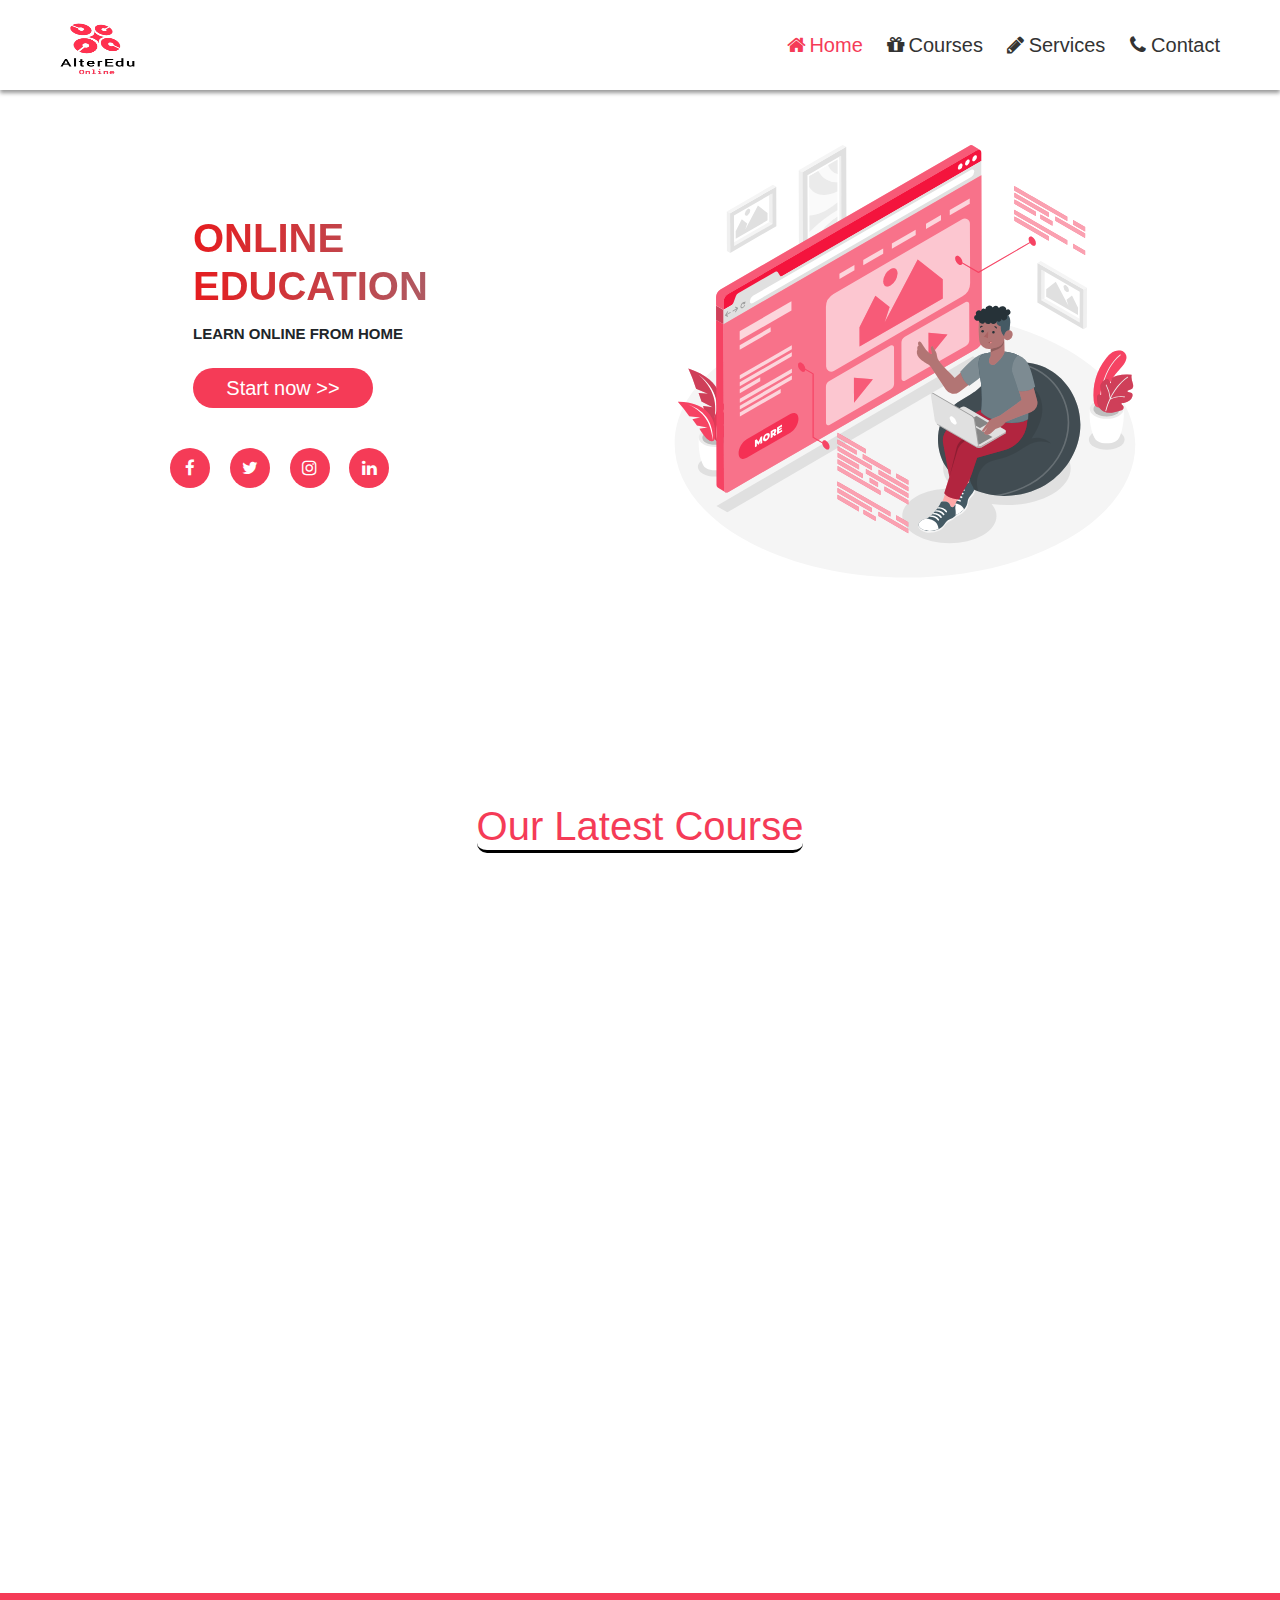
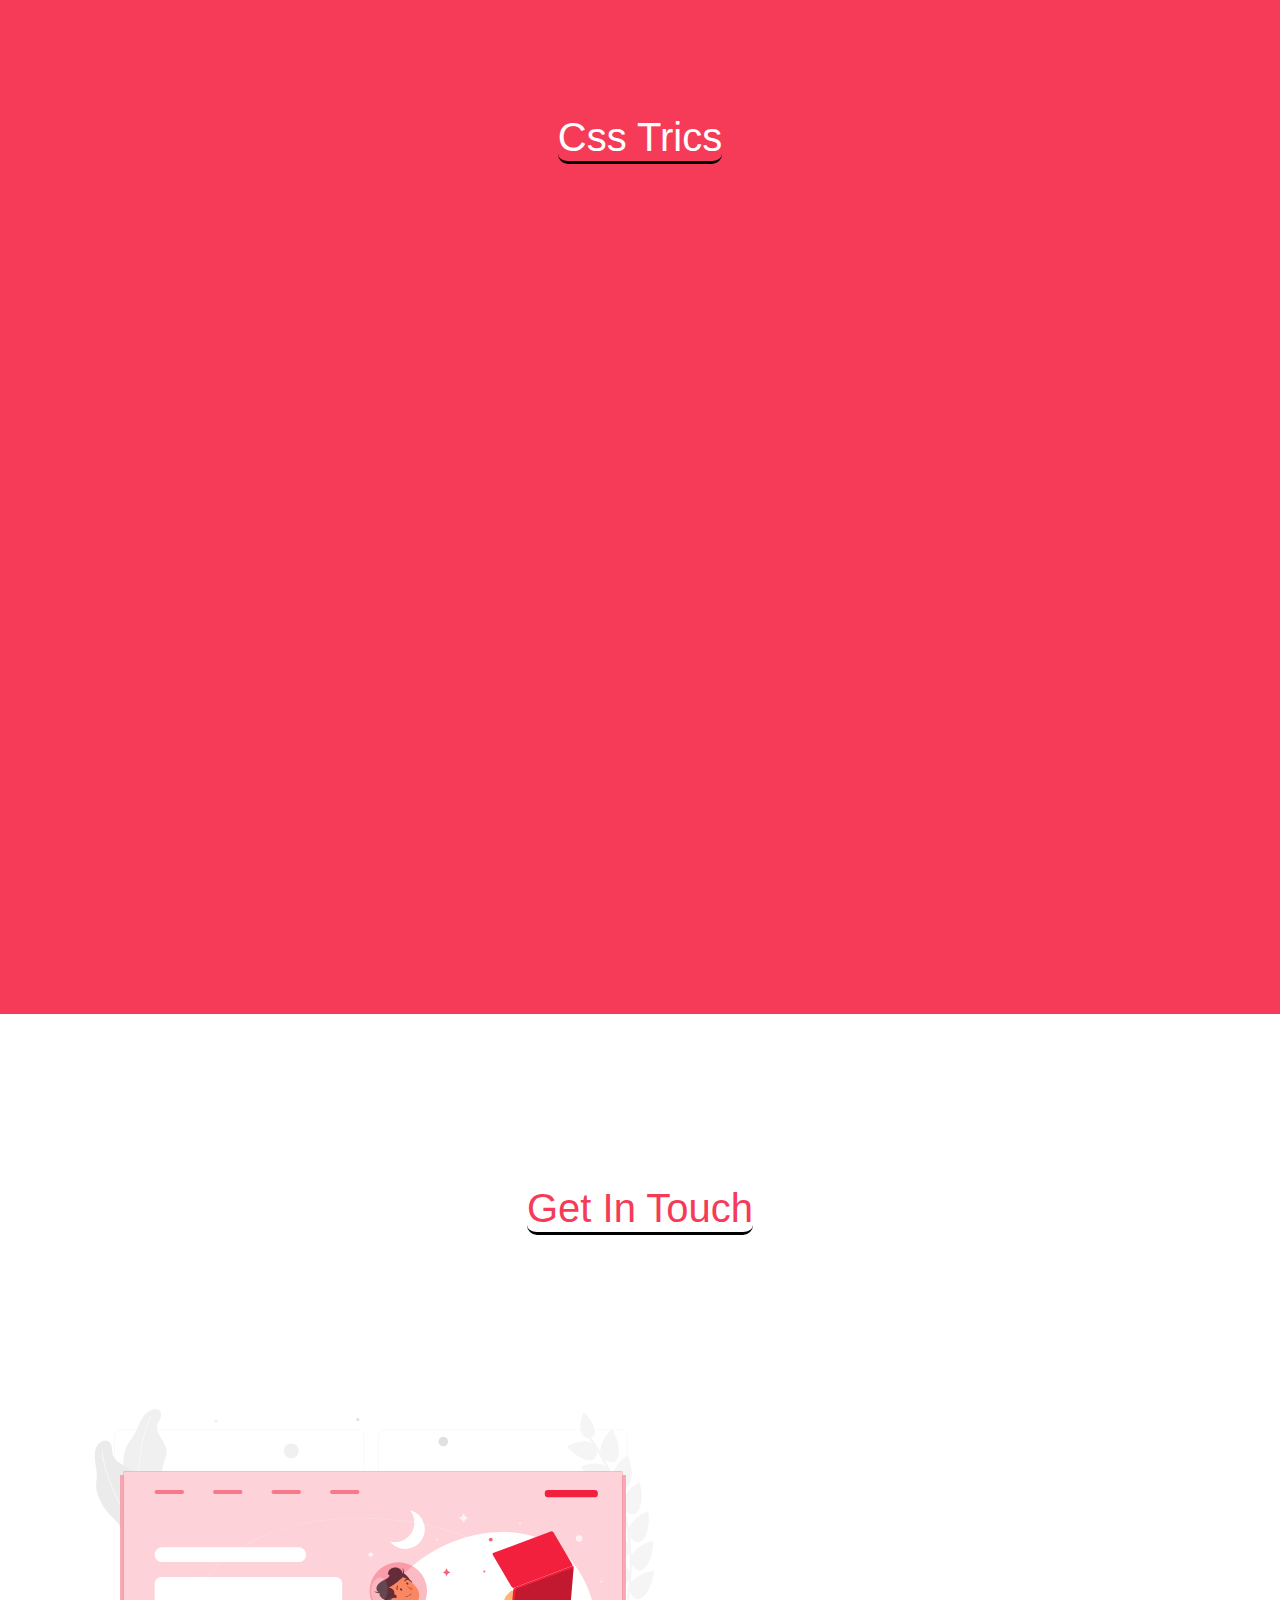
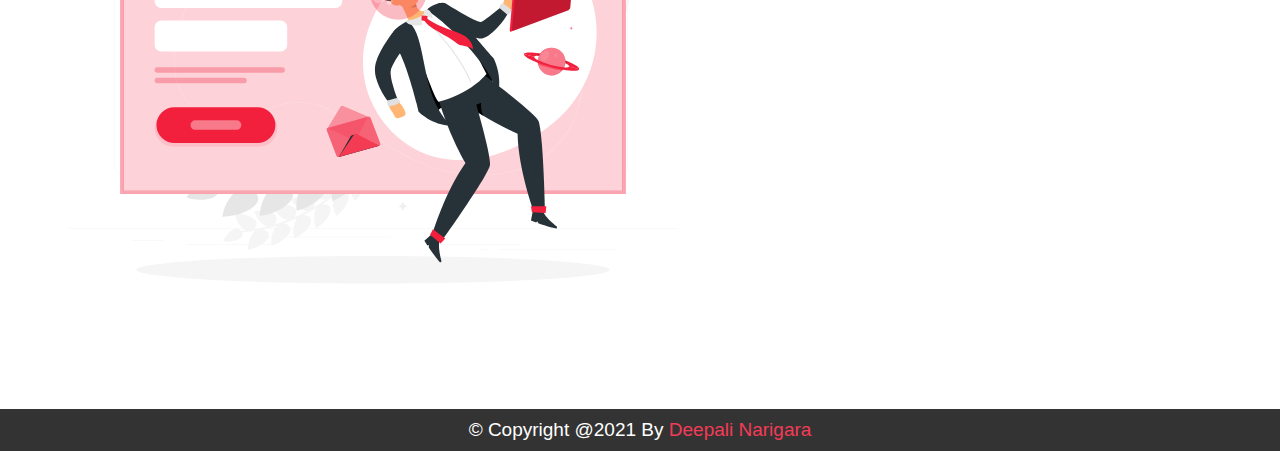
==== index.html @ 1b3f54cc "Version 0" ====
<!DOCTYPE html>
<html>
<head>
    <meta charset="utf-8">
    <meta name="viewport" content="width=device-width, initial-scale=1, shrink-to-fit=no">
    <link rel="stylesheet" href="css/style.css">
    <link rel="stylesheet" href="css/font-awesome-4.7.0/css/font-awesome.css">
    <!-----Aos Animation------->
    <link rel="stylesheet" href="https://unpkg.com/aos@next/dist/aos.css" />
    <!-- Bootstrap CSS -->
    <link rel="stylesheet" href="css/bootstrap-4.4.1-dist/css/bootstrap.min.css">
    <script src="js/jquery 3.4.1"></script>

    <title>Animated Online Web</title>
</head>
<body>
    <!--------Header section------->
    <header id="header">
        <a href="#" class="logo"><img src="img/logo/logo2.png" alt="logo"></a>
        <nav>
            <ul>
                <li><a href="#home" class="active"><div class="fa fa-home fa-fw"></div>Home</a></li>
                <li><a href="#course"><div class="fa fa-gift fa-fw"></div>Courses</a></li>

                <li><a href="#service"><div class="fa fa-pencil fa-fw"></div>Services</a></li>
                <li><a href="#contact"><div class="fa fa-phone fa-fw"></div>Contact</a></li>
            </ul>
        </nav>
          <i class="fa fa-bars"></i>
</header>

<main class="site-main" id="home">
    <section class="side-banner" >
        <div class="container">
            <div class="row">
                <div class="col-lg-6 col-md-12 site-title">
                    <h1 class="title-text text-uppercase">Online<br> Education</h1>
                    <h4 class="title-text text-uppercase">Learn online from home</h4>   
                    <a href="#course"><button>Start now >></button></a>
                    <div class="icons">
                        <a href="#" class="fa fa-facebook-f"></a>
                        <a href="#" class="fa fa-twitter"></a>
                        <a href="#" class="fa fa-instagram"></a>
                        <a href="#" class="fa fa-linkedin"></a>
                    </div>                 
                 </div>
            
                <div class="col-lg-6 col-md-12 banner-image">
                    <img src="img/home-img/Landing page-amico.svg" alt="banner image" class="img-fluid">
                </div>
            </div>
        </div>
    </section>
<!--------------------Course section--------------------->

<section id="course">
    <h1 class="heading">Our latest course</h1>

    <div class="box-container">
    <div class="box" data-aos="flip-right">
        <img src="img/course-img/html.svg" alt="html">
        <p>HTML is the standard markup language for Web pages. With HTML you can create your own Website. HTML is easy to learn - You will enjoy it!</p>
        <a href="https://www.w3schools.com/html/default.asp">Learn more>></a>
    </div>
    <div class="box" data-aos="flip-down">
        <img src="img/course-img/css.svg" alt="css">
        <p>CSS is the language we use to style an HTML document. CSS describes how HTML elements should be displayed. This tutorial will teach you CSS from basic to advanced.</p>
        <a href="https://www.w3schools.com/css/default.asp">Learn more>></a>
    </div>
    <div class="box" data-aos="flip-left">
        <img src="img/course-img/js.svg" alt="javascript">
        <p>JavaScript is the world's most popular programming language. JavaScript is the programming language of the Web. JavaScript is easy to learn. This tutorial will teach you JavaScript from basic to advanced.</p>
        <a href="https://www.w3schools.com/js/default.asp">Learn more>></a>
    </div>
    <div class="box" data-aos="flip-left">
        <img src="img/course-img/jquery.svg" alt="jquery">
        <p>jQuery is a JavaScript Library. jQuery greatly simplifies JavaScript programming. jQuery is easy to learn.</p>
        <a href="https://www.w3schools.com/jquery/">Learn more>></a>
    </div>
    <div class="box" data-aos="flip-up">
        <img src="img/course-img/php.svg" alt="php">
        <p>PHP is a server scripting language, and a powerful tool for making dynamic and interactive Web pages. PHP is a widely-used, free, and efficient alternative to competitors such as Microsoft's ASP.</p>
        <a href="https://www.w3schools.com/php/default.asp">Learn more>></a>
    </div>
    <div class="box" data-aos="flip-right">
        <img src="img/course-img/react.svg" alt="reactjs">
        <p>React is a JavaScript library for building user interfaces. React is used to build single page applications. React allows us to create reusable UI components.</p>
        <a href="https://www.w3schools.com/react/">Learn more>></a>
    </div>

    </div>
</section>

<!-----------Service------------>

<section id="service">
    <h1 class="heading">Css Trics</h1>
    <div class="box-container">
        <div class="box" data-aos="flip-left">
            <img src="img/course-img/css.svg" alt="">
            <div class="info">
                <a href="services/NewYearWeb/index.html">New Year Web</a>
                <p>This is new year greetings webpage for beginners.</p>
            </div>
        </div>

        <div class="box" data-aos="flip-right">
            <img src="img/course-img/css.svg" alt="">
            <div class="info">
                <a href="services/CSS TEXT JUMPING/text.html">Jumping Text</a>
                <p>This is jumping text webpage for beginners.</p>
            </div>
        </div>

        <div class="box" data-aos="flip-left">
            <img src="img/course-img/css.svg" alt="">
            <div class="info">
               <a href="services/Neon Button/index.html"> Neon Button</a> 
                <p>This is neon button webpage for beginners.</p>
            </div>
        </div>

        <div class="box" data-aos="flip-right">
            <img src="img/course-img/css.svg" alt="">
            <div class="info">
               <a href="services/Skewed Border Box/index.html"> Skewed border box</a> 
                <p>This is Skewed border box webpage for beginners.</p>
            </div>
        </div>
    </div>
</section>

<!-----------Contact ------------>
<section id="contact">
    <h1 class="heading">Get in touch</h1>
   
    <div class="row align-items-center min-vh-75 min-vw-100">
         <div class="col-lg-6 col-md-8 mx-auto">
            <div class="contact-img">
                <img src="img/home-img/Landing page-rafiki.svg" alt="">
            </div>
        </div> 
        <div class="col-lg-4 col-md-8 mx-auto">
            <form action="" data-aos="zoom-in">
                <div class="inputBox">
                    <input type="text" required>
                    <h3>Full name</h3>
                </div>
                <div class="inputBox">
                    <input type="email" required>
                    <h3>Email</h3>
                </div>
                <div class="inputBox">
                    <input type="phone" required>
                    <h3>Phone No.</h3>
                </div>
                <div class="inputBox">
                    <textarea id="" name="" cols="30" rows="10" required></textarea>
                    <h3>Message</h3>
                </div>
                <div class="inputBox">
                    <input type="submit" value="send">
                </div>
            </form>

        </div>
       
    </div>
</section>

<!--------------Footer--------------->
<section id="footer">
    <h1>&copy; Copyright @2021 by <span> Deepali Narigara </span></h1>
</section>




    <!----------Script part------------->

    <script src="https://unpkg.com/aos@next/dist/aos.js"></script>
  <script>
    AOS.init({
        delay:500
    });
  </script>

    <script>

        $(document).ready(function(){
            $('.fa-bars').click(function(){
                $(this).toggleClass('fa-times');
                $('nav').toggleClass('nav-toggle');
            }); 
            $(window).on('load scroll',function(){

            $(window).scroll(function(){
                if($(window).scrollTop() > 20){
                    $('#header').css('top','0');

                    $('.fa-bars').removeClass('fa-times');
                    $('nav').removeClass('nav-toggle');
                }else {
                    $('#header').css('top','-100%');
                }
            })
        });
        });
    </script>
</body>
</html>
---- css/style.css ----
@font-face {
    src: url(fonts/Roboto-Regular.ttf);
    font-family: roboto;
}
/*@mixin heading() {
    font-size: 4rem;
    padding-top: 5rem;
    margin: 2rem 0;
    color : #fff;
    text-align : center;
    position: relative;

    &::after {
        content: '';
        position: absolute;
        bottom: -1.5rem;
        left: 50%;
        transform: translatex(-50%);
        height: .3rem;
        width: 60%;
        border-radius: 5rem;
        background: #333;
    }
}*/

*{
    margin: 0;
    padding: 0;
    box-sizing: border-box;
    text-transform: capitalize;
    transition: all .2s linear;
    font-family: sans-serif;
}
html {
    font-size: 62.5%;
    scroll-behavior: smooth;
}
body {
    overflow-x: hidden;
}
#header {
    width: 100vw;
    display: flex;
    align-items: center;
    justify-content: space-between;
    top: 0;left: 0;
    padding: 1rem 4rem;
    background: #fff;
    box-shadow: 0 .3rem .4rem #999;
    z-index: 1100; 
}  
#header nav ul {
    display: flex;
    align-items: center;
    justify-content: space-around;
    list-style: none;
    margin-bottom: 0;
}
#header nav ul li { margin-right: 2rem;}

#header nav ul li a {
    color: #333;
    font-size: 2rem;
    text-decoration: none;
}
#header nav ul li a.active,#header nav ul li a:hover {
    text-decoration: none;
    transition: .1s ease;
    color:#f53b57;
}
#header .logo img {
    height: 7rem;
    width: 11rem;
}
#header .fa-bars{
    font-size: 3rem;
    color: #333;
    cursor: pointer;
    display: none; 
}

/*****************Side Banner*******************/
#home {
     width: 100vw; 
     min-height: 100vh;
}
.site-main{margin-top: -3%}
.site-main .side-banner .title-text {
    padding-left: 20%;
}
.site-main .side-banner button {
    border: none;
    outline: none;
    border-radius: 5rem;
    background: #f53b57;
    color: #fff;
    cursor: pointer;
    height: 4rem;
    width: 18rem;
    font-size: 2rem;
    margin-top: 2rem;
    margin-left: 20%;
}
.site-main .side-banner button:hover{
 background: #111;
}
.icons {position: absolute; left: 10rem; margin-top: 4rem;}
.icons a{
    width: 4rem;
    height: 4rem;
    line-height: 4rem;
    text-align: center;
    background: #f53b57;
    color: #fff;
    font-size: 1.7rem;
    border-radius: 5rem;
    margin-right: 1.7rem;
    transition: .5s;
}
.icons a:hover {
    text-decoration: none;
    background: gray;
    transform: rotate(360deg);
}
.site-main .side-banner .site-title h1 {
    padding-top: 30%;
    font-size: 4rem;
    font-weight: 900;
    background-image:  linear-gradient(to left ,#808e9b, red);
    -webkit-background-clip: text;
    -moz-background-clip: text;
    background-clip: text;
    color: transparent;
}
.site-main .side-banner .site-title h4 {
    padding-top: 2%;
    font-size: 1.5rem;
    font-weight: 700;
}
.banner-image img{
    padding-top: 5rem;
    padding-bottom: 3rem;
    width: 50rem;
    animation: image 2s alternate infinite;
}
@keyframes image {
    0% {transform: translateY(-20px); }
    100% {transform: translateY(20px);}
}
/******************Course section*********************/

#course {
    display: grid;
    place-items: center;
    min-height: 100vh;
    width: 100vw;
}
#course .heading {
    color: #f53b57;
    font-size: 4rem;
    padding-top: 5rem;
    margin: 12rem 0;
    text-align : center;
    position: relative;
    border-bottom: 3px outset #333;
    border-radius: 1rem;
}
/*.heading ::after {
    content: ' ';
    position: absolute;
    bottom: -1.5rem;
    left: 50%;
    transform: translateX(-50%);
    height: .3rem;
    width: 60%;
    border-radius: 5rem;
    background: #333;
}*/
#course .box-container {
    display: flex;
    align-items: center;
    justify-content: center;
    width: 90%;
    flex-wrap: wrap;
}
#course .box {
    height: 27rem;
    width: 30rem;
    border-radius: .5rem;
    box-shadow: 0 0 .3rem #333;
    margin: 2rem;
    display: flex;
    align-items: center;
    justify-content: center;
    flex-flow: column;
    cursor: pointer;
    overflow: hidden;
}
#course .box img {
    background-color: #f53b57;
    height: 35%;
    width: 35%;
    border-radius: 1rem;
    padding: 1rem;
    transform: translateY(5rem);
}
#course .box p {
    font-size: 1.3rem;
    text-align: center;
    color: #fff;
    opacity: 0;
    padding: 0.4rem;
    transform: translateY(12rem);
}
#course .box a {
    font-size: 2rem;
    text-align: center;
    color: #f53b57;
    opacity: 0;
    padding: 0.2rem;
    transform: translateY(12rem);
}
#course .box:hover p {
    opacity: 1;
    transform: translateY(0rem);
}
#course .box:hover a {
    opacity: 1;
    transform: translateY(0rem);
}
#course .box:hover img{
    height: 25%;
    width: 25%;
    transform: translateY(-2rem);
}
#course .box:hover {
    background: #333;
}

/**********Service************/

#service {
    display: grid;
    place-items: center;
    min-height: 100vh;
    width: 100vw;
    background: #f53b57;
}
#service .heading {
    color: #fff;
    font-size: 4rem;
    margin: 12rem 0;
    text-align : center;
    position: relative;
    border-bottom: 3px outset #333;
    border-radius: 1rem;
}
#service .box-container {
    width: 90%;
}
#service .box{
    background: #fff;
    max-width: 60rem;
    border-radius: .5rem;
    box-shadow: 0 0 .3rem #333;
    display: flex;
    align-items: center;
    justify-content: space-around;
    padding: 4rem 2rem;
    margin: 2rem;
    clear: both;
}
#service .box img {
    height: 7rem;
    padding: 1rem;
    background-color: #f53b57;
    border-radius: 1rem;
    margin-right: 4rem;
}
#service .box .info {
    padding-left: 2.5rem;
    border-left: .4rem solid #f53b57;
}
#service .box .info a{
    font-size: 3rem;
    color: #f53b57;
}
#service .box .info p{
    font-size: 1.5rem;
    color: #333;
}
#service .box:nth-child(even){
    margin-left: 50rem; 
}

/**************Contact*************/

#contact {
    display: grid;
    place-items: center;
    min-height: 100vh;
    width: 100vw;    
}
#contact .heading {
    color: #f53b57;
    font-size: 4rem;
    padding-top: 5rem;
    margin: 12rem 0;
    text-align : center;
    position: relative;
    border-bottom: 3px outset #333;
    border-radius: 1rem;
}

#contact form {  
    background: #fff;
    padding-top: 2rem;
    margin: 2rem 0;
    padding: 2rem;
    border-radius: .5rem;
    box-shadow: 0 0 1rem #f53b57;
    color: #f53b57;
}
#contact form .inputBox {
    text-align: center;
    position: relative;
}
#contact form .inputBox input,textarea {
    outline: none;
    padding: 0 1rem;
    height: 4rem;
    width: 90%;
    border-radius: .5rem;
    border: .2rem solid #333;
    font-size: 1.5rem;
    font-weight: bold;
    margin: 2rem 0;
}
#contact form .inputBox textarea {
    resize: none;
    height: 20rem;
    padding: 1rem;
    margin-top: 2rem;
}
#contact form .inputBox input:focus,textarea:focus {
    border: .2rem solid #f53b57;
}

#contact form .inputBox h3 {
    top: 3rem;
    left: 8%;
    position: absolute;
}
#contact form .inputBox input:focus ~ h3,input:valid ~ h3 {
    top: -1rem;
    left: 5.9%;
}
#contact form .inputBox textarea:focus ~ h3,textarea:valid ~ h3 {
    top: -1rem;
    left: 5.9%;
}
#contact form .inputBox input[type="submit"]{
    border: none;
    background: #f53b57;
    color: #fff;
}

#contact .contact-img img{
animation: contactANi 2s alternate infinite;
}
@keyframes contactANi {
    0% {transform: translateX(-20px);}
    100% {transform: translateX(20px);}
}


/************footer*************/

#footer {
    width: 100%;
    background: #333;
    margin-top: 3rem;
}
#footer h1 {
    color: #fff;
    text-align: center;
    font-size: 1.9rem;
    padding: 1rem 0;
    margin: 0;
}
#footer span{
    color: #f53b57;
}









/**********Meadia Queries****************/

@media(max-width:768px){
    html{ font-size: 50%;}
    
    #home {
        width: 100vw; 
        min-height: 100vh;
   }
    #header .fa-bars { display: block;}
    #header nav {
        position: fixed;
        top: -100%;
        left: 0%;
        height: calc(100vh - 5rem);
        background: #fff;
        z-index: 1;
        width: 100vw;
    }
    #header nav ul {
        height: 100%;
        flex-flow: column;
        justify-content: center;
    }
    #header nav ul li {
        margin: 3rem 0;
    }
    #header nav ul li a{ font-size: 3rem;}
    #header .nav-toggle { top: 5.6rem;}
    .site-main .side-banner .title-text {
        padding-left: 30%;
    }
    .icons { margin-left: 4rem; margin-top: 10%;}
    .banner-image img {padding-top: 15rem;}
    .site-main .side-banner .site-title h1 {
        padding-top: 20%;
        margin: 0%;
    }
    .site-main .side-banner .site-title h4 {
        padding-top: 5%;
        margin: 0%;
    }
    .site-main .side-banner button {
    margin-left: 30%;
    }
}
@media(min-width:700px) and (max-width: 900px){
   
    #home {
        width: 100vw; 
        min-height: 100vh;
   }
    #header nav {
        position: fixed;
        top: -120%;
        left: 0%;
        height: calc(100vh - 5rem);
        background: #fff;
        z-index: 1;
        width: 100vw;
    }
    .site-main .side-banner .title-text {
        padding-left: 40%;
    }
    .icons {margin-left: 27%;margin-top: 7%;}
    .site-main .side-banner .site-title h1 {
        padding-top: 20%;
        margin: 0%;
    }
    .site-main .side-banner .site-title h4 {
        padding-top: 2%;
        margin: 0%;
    }
    .site-main .side-banner button {
        margin-left: 40%;
    }
    .banner-image img{
        margin-left: 20%;
    }
        
}

@media(max-width:500px) {
    #service .box-container .box{
         flex-flow: column;
         padding: 1.5rem;
    }
    #service .box-container .box .info {
        padding-left: 0;
        padding-top: 3rem;
        border: none;
        text-align: center;
    }
    #service .box-container .box img {
        height: 10rem;
        margin: 1rem;
    }
    #service .box:nth-child(even){
        margin-left: 2rem;
     }

     #contact form {
         margin: 0 3rem;
     }
}
@media(min-width:500px) and (max-width: 700px){
    .site-main .side-banner .site-title h1 {
        margin-left: -4rem;
        font-size: 6rem;
    }
    .site-main .side-banner .site-title h4 {
        padding-top: 5%;
        margin: 0%;
    }
    .site-main .side-banner button {
        height: 5rem;
        width: 26rem;
        font-size: 3rem;
        padding: 0 4rem;
        margin-top: 4rem;
        margin-left: 25%;
    }
    .icons {margin-left: 9rem;margin-top: 7%;}
    .banner-image img{
        margin-left: 10%;
        width: 50rem;
    }
        
    #service .box:nth-child(even){
        margin-left: 2rem;
     }
     #contact form {
        margin: 0 5rem;
    }
}
@media(min-width:700px) and (max-width: 900px){
    #service .heading {
        margin: 5rem 0;
    }
    #service .box:nth-child(even){
        margin-left: 30rem;
     }
}
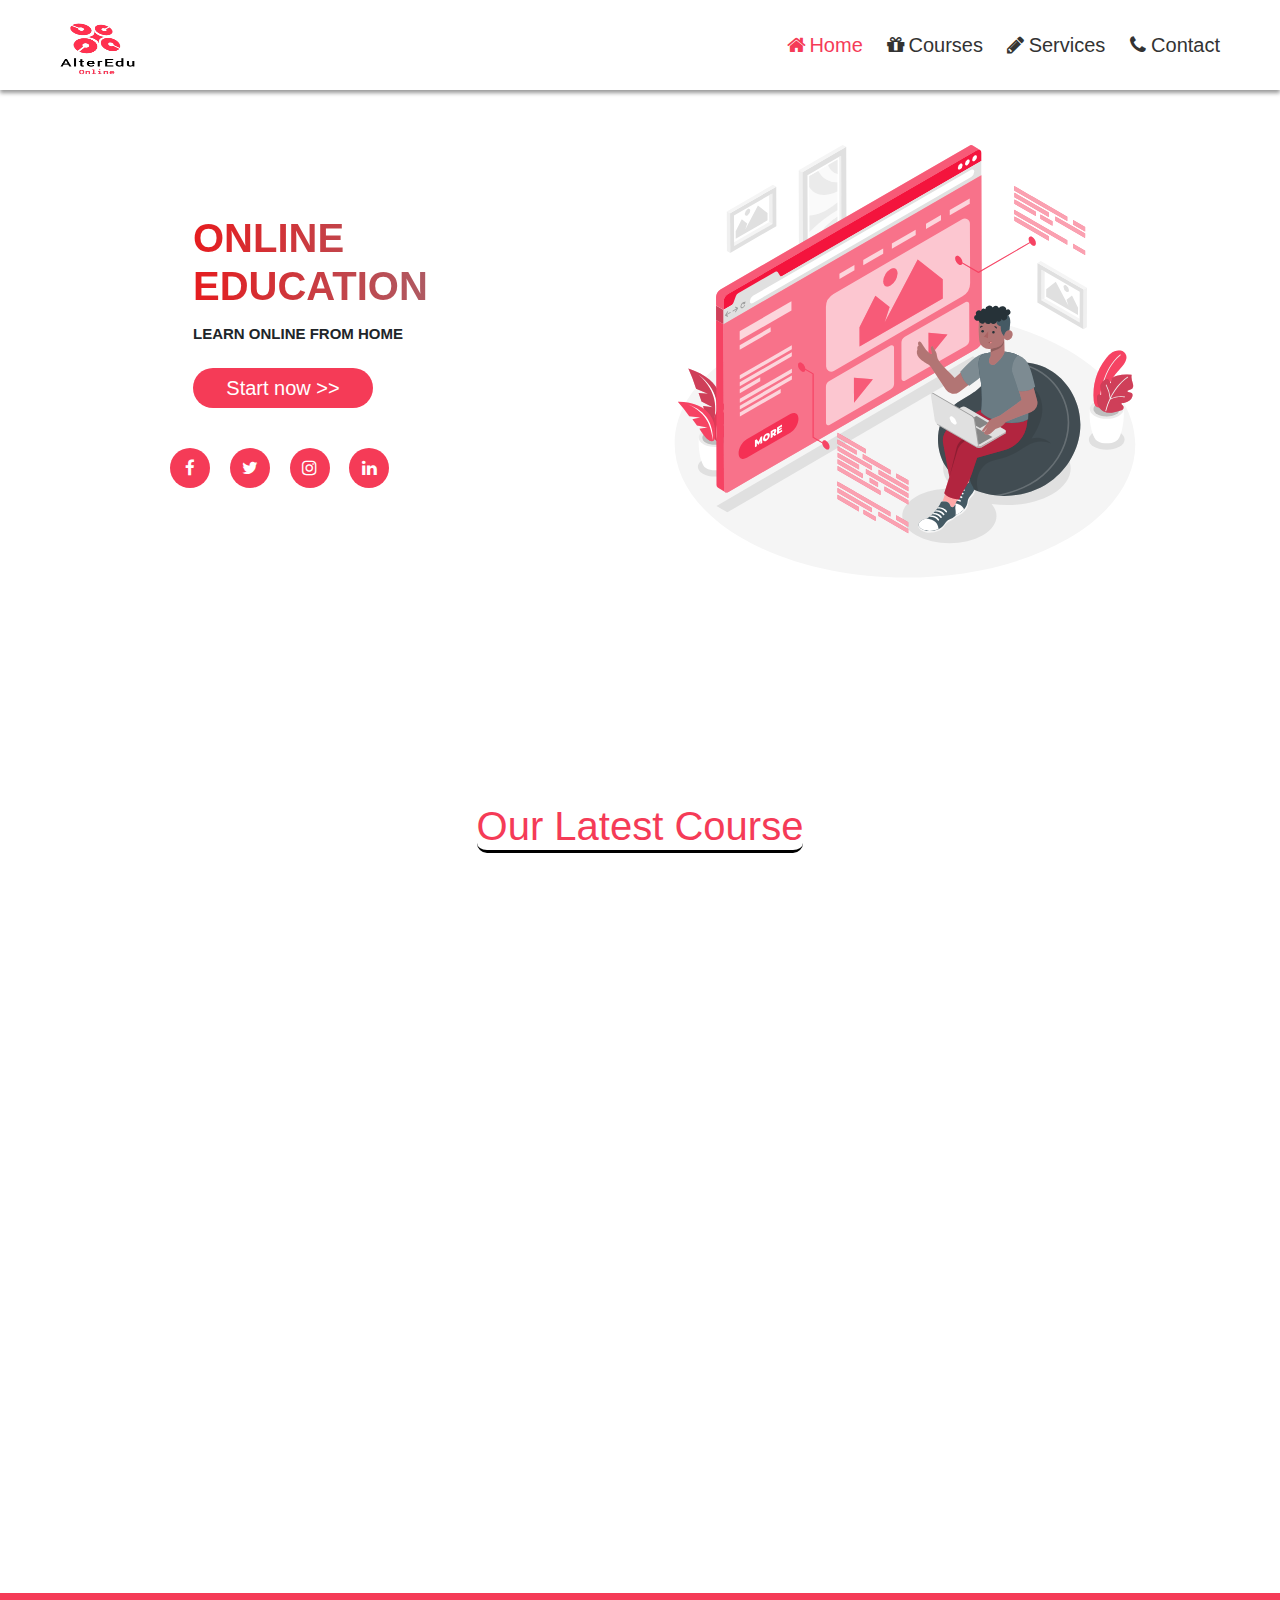
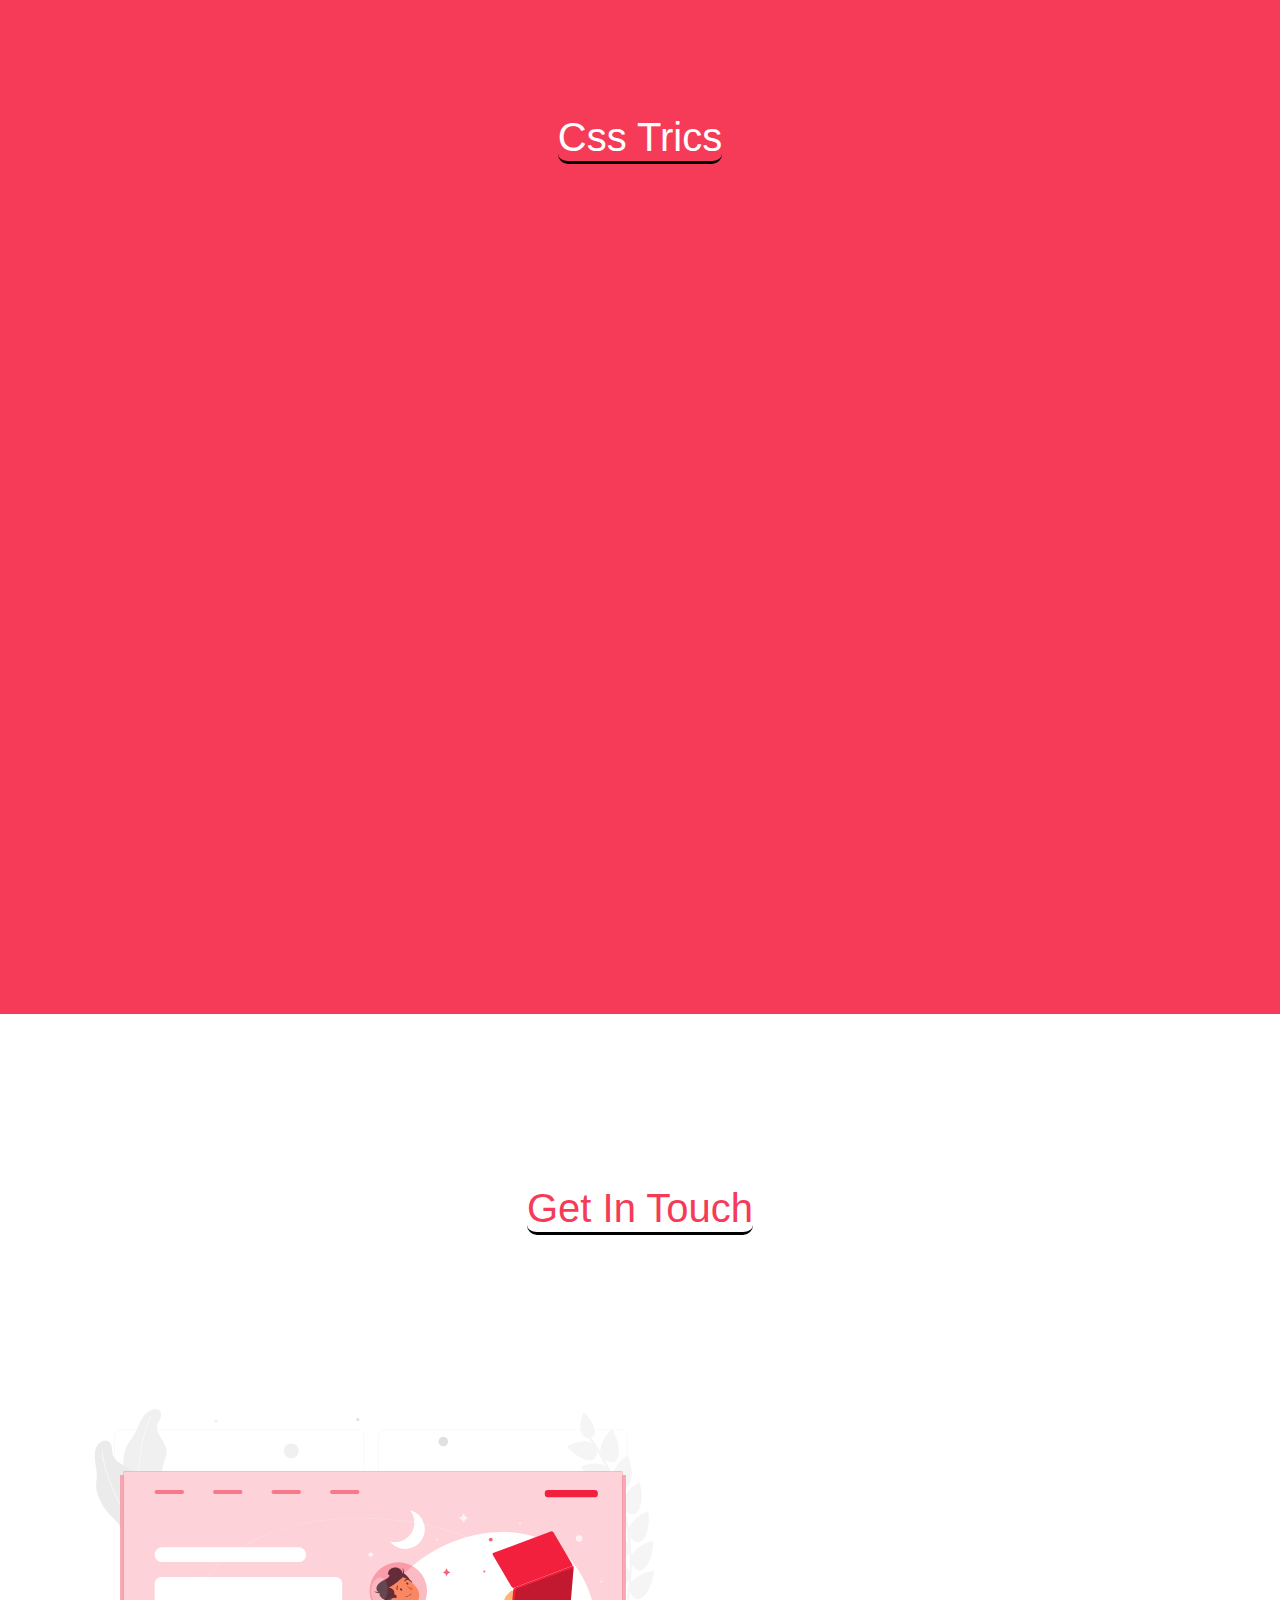
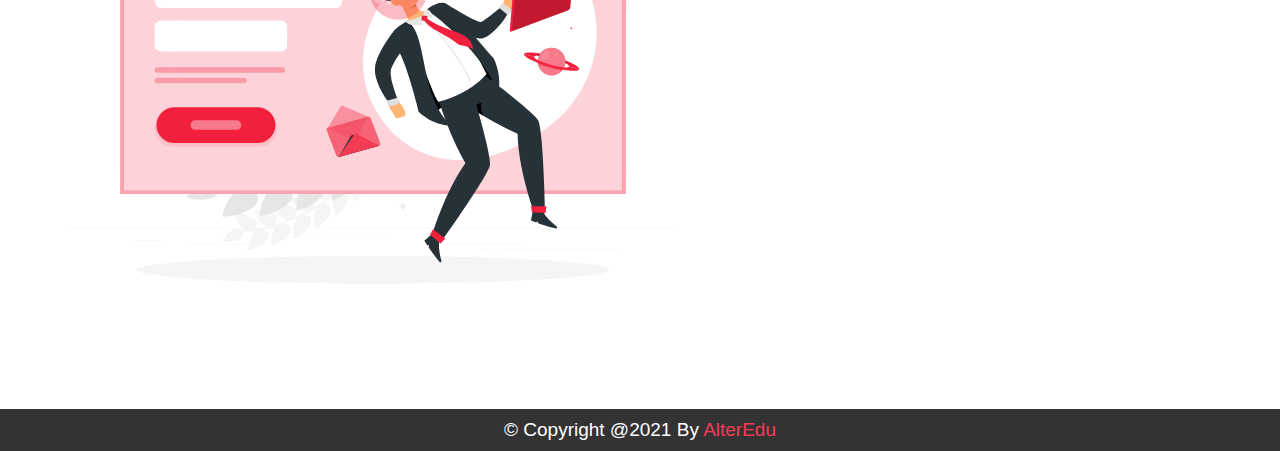
==== commit 9b863b3b: "footer" ====
--- a/index.html
+++ b/index.html
@@ -5,6 +5,7 @@
     <meta name="viewport" content="width=device-width, initial-scale=1, shrink-to-fit=no">
     <link rel="stylesheet" href="css/style.css">
     <link rel="stylesheet" href="css/font-awesome-4.7.0/css/font-awesome.css">
+    <link rel="shortcut icon" href="img/logo/favicon.png" type="image/x-icon">
     <!-----Aos Animation------->
     <link rel="stylesheet" href="https://unpkg.com/aos@next/dist/aos.css" />
     <!-- Bootstrap CSS -->
@@ -170,7 +171,7 @@
 
 <!--------------Footer--------------->
 <section id="footer">
-    <h1>&copy; Copyright @2021 by <span> Deepali Narigara </span></h1>
+    <h1>&copy; Copyright @2021 by <span> AlterEdu </span></h1>
 </section>
 
 
@@ -205,7 +206,7 @@
                 }
             })
         });
-        });
+        }); 
     </script>
 </body>
 </html>--- a/css/style.css
+++ b/css/style.css
@@ -412,7 +412,7 @@
     #header .fa-bars { display: block;}
     #header nav {
         position: fixed;
-        top: -100%;
+        top: -120%;
         left: 0%;
         height: calc(100vh - 5rem);
         background: #fff;
